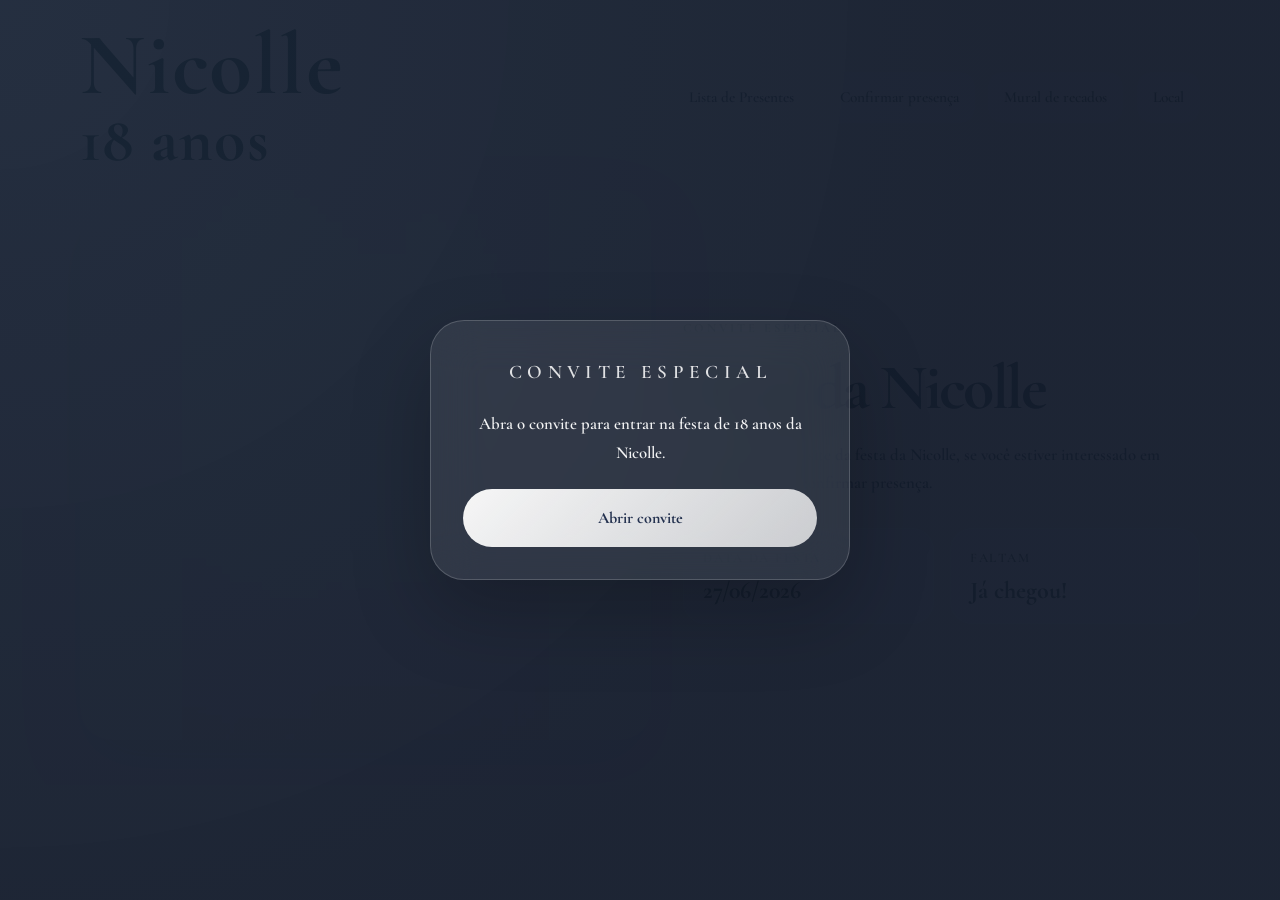
==== index.html @ e5d63ffd "commit 1a2b3c4d5e6f7g8h9i0j Author: Your Name <geovanne @example.com> Date:   Wed Jun 26 12:34:56 20" ====
<!DOCTYPE html>
<html lang="pt-BR">
<head>
  <meta charset="UTF-8" />
  <meta name="viewport" content="width=device-width, initial-scale=1.0" />
  <title>Convite da Nicolle | 18 anos</title>
  <link rel="preconnect" href="https://fonts.googleapis.com" />
  <link rel="preconnect" href="https://fonts.gstatic.com" crossorigin />
  <link href="https://fonts.googleapis.com/css2?family=Cormorant+Garamond:wght@400;500;600;700&display=swap" rel="stylesheet" />
  <link rel="stylesheet" href="styles.css" />
</head>
<body>
  <div class="invitation-overlay" id="invitationOverlay">
    <div class="invitation-card">
      <div class="invitation-card__top">Convite Especial</div>
      <div class="invitation-card__content">
        <p>Abra o convite para entrar na festa de 18 anos da Nicolle.</p>
      </div>
      <button id="openInviteBtn" class="open-invite-btn">Abrir convite</button>
    </div>
  </div>
  <div class="confetti-container" id="confettiContainer" style="pointer-events: none;"></div>

  <header class="hero">
    <div class="topbar">
      <div class="brand">
        <span class="brand__name">Nicolle</span>
        <span class="brand__subtitle">18 anos</span>
      </div>
      <button class="topnav-toggle" aria-label="Abrir menu" aria-expanded="false">
        <span></span>
        <span></span>
        <span></span>
      </button>
      <nav class="topnav" aria-label="Menu principal">
        <a href="presentes.html">Lista de Presentes</a>
        <a href="confirmar.html">Confirmar presença</a>
        <a href="mural.html">Mural de recados</a>
        <a href="aniversario.html">Local</a>
      </nav>
    </div>

    <div class="hero-grid two-columns">
      <div class="hero-visual" aria-hidden="true">
        <img src="/cores/rosa.png.png " />

      </div>

      <div class="hero-copy">
        <p class="eyebrow">Convite especial</p>
        <h1>Festa da Nicolle</h1>
        <p class="hero__text">Seja bem-vindo ao site da festa da Nicolle, se você estiver interessado em participar, vai em confirmar presença.</p>
        <div class="event-info" style="font-family: 'Cormorant Garamond', serif;">
          <div class="event-info__item">
            <span class="event-info__label">Data da festa</span>
            <strong id="eventDate">27/06/2026</strong>
          </div>
          <div class="event-info__item">
            <span class="event-info__label">Faltam</span>
            <strong id="countdownRemaining">
        
            </strong>
          </div>
        </div>
      </div>
    </div>
  </header>

  <main class="container"></main>

  <template id="gift-card-template">
    <article class="gift-card">
      <div class="gift-card__image"></div>
      <div class="gift-card__body">
        <h3 class="gift-card__title"></h3>
        <p class="gift-card__description"></p>
        <span class="gift-card__price"></span>
        <a class="gift-card__buy" target="_blank" rel="noreferrer noopener">Comprar</a>
      </div>
    </article>
  </template>

  <script src="script.js"></script>
</body>
</html>
---- styles.css ----
:root {
  color-scheme: light;
  font-family: 'Cormorant Garamond', serif;
  color: #000000;
}

body {
  font-family: 'Cormorant Garamond', serif;
  font-weight: 600;
  -webkit-font-smoothing: antialiased;
  -moz-osx-font-smoothing: grayscale;
  text-rendering: optimizeLegibility;
  margin: 0;
  min-height: 100vh;
  line-height: 1.65;
  background: rgb(250, 192, 204);
  color: #000000;
  overflow-x: hidden;
}

* {
  box-sizing: border-box;
}

img {
  max-width: 100%;
  display: block;
}

button {
  font: inherit;
}

.invitation-overlay {
  position: fixed;
  inset: 0;
  z-index: 999;
  display: flex;
  align-items: center;
  justify-content: center;
  background: radial-gradient(circle at top left, rgba(25, 39, 56, 0.95), rgba(20, 30, 46, 0.96) 65%);
  color: #f8fbff;
  overflow: hidden;
  transition: opacity 0.6s ease, visibility 0.6s ease;
}

.invitation-overlay.open {
  opacity: 0;
  visibility: hidden;
  pointer-events: none;
}

.invitation-card {
  width: min(420px, calc(100% - 2rem));
  padding: 2.25rem 2rem 2rem;
  border-radius: 34px;
  background: rgba(255, 255, 255, 0.08);
  border: 1px solid rgba(255, 255, 255, 0.18);
  box-shadow: 0 32px 80px rgba(0, 0, 0, 0.22);
  backdrop-filter: blur(24px);
  text-align: center;
  display: grid;
  gap: 1.35rem;
}

.invitation-card__top {
  font-family: 'Cormorant Garamond', serif;
  font-size: 1.2rem;
  letter-spacing: 0.28em;
  text-transform: uppercase;
  color: rgba(255, 255, 255, 0.85);
}

.invitation-card__content {
  display: grid;
  gap: 1rem;
}

.invitation-card__content p {
  margin: 0;
  font-size: 1.05rem;
  line-height: 1.7;
  color: rgba(255, 255, 255, 0.94);
}

.invitation-card__date {
  font-family: inherit;
  font-size: 1.15rem;
  font-weight: 700;
  color: #f9fbff;
  letter-spacing: 0.08em;
}

.open-invite-btn {
  border: none;
  background: linear-gradient(135deg, rgba(250, 250, 250, 0.98), rgba(255, 255, 255, 0.75));
  color: #22304e;
  font-weight: 700;
  padding: 1rem 1.45rem;
  border-radius: 999px;
  cursor: pointer;
  transition: transform 180ms ease, box-shadow 180ms ease, background 180ms ease;
}

.open-invite-btn:hover {
  transform: translateY(-2px);
  box-shadow: 0 14px 30px rgba(49, 65, 95, 0.16);
}

.confetti-container {
  position: fixed;
  inset: 0;
  pointer-events: none;
  overflow: hidden;
  z-index: 900;
}

.confetti {
  position: absolute;
  width: 10px;
  height: 10px;
  background: rgba(255, 255, 255, 0.95);
  opacity: 0;
  border-radius: 2px;
  transform: translate(0, 0) rotate(var(--rotation, 0deg));
  animation: confetti-fall 2.4s ease-out forwards;
}

@keyframes confetti-fall {
  0% {
    opacity: 0;
    transform: translate(0, 0) rotate(var(--rotation, 0deg));
  }
  20% {
    opacity: 1;
    transform: translate(calc(var(--x-offset, 0) * 0.2), calc(var(--y-offset, 0) * 0.2)) rotate(calc(var(--rotation, 0deg) + 120deg));
  }
  60% {
    opacity: 0.75;
  }
  100% {
    opacity: 0;
    transform: translate(var(--x-offset, 0), var(--y-offset, 0)) rotate(calc(var(--rotation, 0deg) + 720deg));
  }
}

.hero {
  padding: 1.5rem 1.5rem 2.8rem;
  overflow: hidden;
  position: relative;
}

.hero--simple {
  padding: 2.2rem 1.5rem 2.2rem;
  background: transparent;
  color: #f9fbff;
}

.hero--simple .topbar {
  margin-bottom: 1.5rem;
}

.topnav-toggle {
  display: none;
  background: none;
  border: none;
  cursor: pointer;
  padding: 0.5rem;
  z-index: 1001;
}

.topnav-toggle span {
  display: block;
  width: 6px;
  height: 6px;
  border-radius: 50%;
  background-color: #f9fbff;
  margin: 4px auto;
  transition: all 0.3s ease;
}

.hero--simple .topnav-toggle span {
  background-color: #1f2936;
}

.hero--simple .eyebrow {
  color: rgba(0, 0, 0, 0.8);
}

.hero--simple h1 {
  color: #000000;
}

.hero--simple .hero__text {
  color: rgba(0, 0, 0, 0.9);
}

.hero-copy--simple {
  max-width: 720px;
}

body.aniversario .container {
  margin: 1rem auto 3rem;
}

body.aniversario .event-frame {
  max-width: 1120px;
  margin: 0 auto;
  display: grid;
  gap: 1.8rem;
}

body.aniversario .map-frame {
  min-height: 320px;
  border-radius: 28px;
  overflow: hidden;
  box-shadow: 0 24px 62px rgba(32, 55, 82, 0.12);
}

body.aniversario .map-frame iframe {
  width: 100%;
  height: 100%;
  border: 0;
}

body.aniversario .event-card {
  background: rgba(255, 255, 255, 0.96);
  border: 1px solid rgba(79, 98, 121, 0.14);
  border-radius: 34px;
  padding: 2rem;
  box-shadow: 0 20px 45px rgba(34, 57, 91, 0.08);
}

body.aniversario .event-card h2 {
  margin: 0.2rem 0 1.2rem;
  font-size: clamp(2rem, 3vw, 2.5rem);
  color: #000000;
  font-weight: 700;
}

body.aniversario .event-card__row {
  display: grid;
  gap: 0.35rem;
  margin-bottom: 1.2rem;
}

body.aniversario .event-card__row span {
  font-size: 0.82rem;
  text-transform: uppercase;
  letter-spacing: 0.12em;
  color: #6f7e94;
}

body.aniversario .event-card__row strong {
  font-size: 1.05rem;
  color: #28354a;
  line-height: 1.7;
}

body.aniversario .event-card__buttons {
  margin-top: 1.6rem;
  display: grid;
  gap: 1rem;
  grid-template-columns: repeat(auto-fit, minmax(220px, 1fr));
}

body.aniversario .action-button {
  display: inline-flex;
  align-items: center;
  justify-content: center;
  padding: 1rem 1.25rem;
  border-radius: 999px;
  text-decoration: none;
  font-weight: 700;
  color: #ffffff;
  background: rgb(250, 192, 204);
  transition: transform 180ms ease, box-shadow 180ms ease, background 180ms ease;
}

body.aniversario .action-button--secondary {
  background: rgb(250, 192, 204);
  color: #1f324b;
}

body.aniversario .action-button:hover {
  transform: translateY(-2px);
  box-shadow: 0 14px 28px rgba(49, 65, 95, 0.14);
}

body.presentes .container {
  margin: 1rem auto 3rem;
}

body.presentes .hero {
  padding-bottom: 1.8rem;
}

body.presentes .hero-grid {
  max-width: 900px;
  margin: 0 auto;
}

.topbar {
  position: relative;
  max-width: 1120px;
  margin: 0 auto 1.2rem;
  display: flex;
  align-items: center;
  justify-content: space-between;
  gap: 0.5rem;
}

.brand {
  display: flex;
  flex-direction: column;
  gap: 0.14rem;
}

.brand__name {
  font-family: 'Cormorant Garamond', serif;
  font-size: clamp(3.2rem, 7vw, 5.5rem);
  font-weight: 700;
  letter-spacing: 0.02em;
  color: #000000;
  line-height: 0.95;
}

.brand__subtitle {
  font-family: 'Cormorant Garamond', serif;
  font-size: clamp(2.4rem, 5vw, 4rem);
  font-weight: 700;
  color: #000000;
  letter-spacing: 0.02em;
  text-transform: none;
  line-height: 0.95;
}

.topnav {
  display: flex;
  flex-wrap: wrap;
  gap: 0.85rem;
}

.topnav a {
  color: #000000;
  text-decoration: none;
  font-weight: 600;
  font-size: 0.96rem;
  opacity: 0.92;
  padding: 0.8rem 1rem;
  border-radius: 14px;
  background: rgba(255, 255, 255, 0.12);
  transition: all 180ms ease;
}

.topnav a:hover {
  opacity: 1;
  background: rgba(255, 255, 255, 0.16);
}

.hero-grid {
  max-width: 1120px;
  margin: 0 auto;
  display: grid;
  grid-template-columns: 1fr;
  gap: 2rem;
  align-items: center;
}

.hero-grid.two-columns {
  grid-template-columns: 1.05fr 0.95fr;
}

.hero-visual {
  min-height: 430px;
  border-radius: 32px;
  box-shadow: 0 24px 62px rgba(32, 55, 82, 0.16);
  overflow: hidden;
  display: grid;
  place-items: center;
  background: transparent;
}

.hero-visual__image {
  width: 100%;
  max-width: 520px;
  height: 100%;
  max-height: 420px;
  object-fit: cover;
  border-radius: 32px;
}


.hero-copy {
  font-family: 'Cormorant Garamond', serif;
}

.eyebrow {
  display: inline-flex;
  text-transform: uppercase;
  letter-spacing: 0.24em;
  font-size: 0.78rem;
  font-weight: 700;
  margin-bottom: 1rem;
  opacity: 0.9;
}

h1 {
  margin: 0;
  font-family: 'Cormorant Garamond', serif;
  font-size: clamp(3rem, 5vw, 5rem);
  font-weight: 700;
  line-height: 1.02;
  letter-spacing: -0.04em;
  color: #000000;
}

h2 {
  font-family: 'Cormorant Garamond', serif;
  font-weight: 700;
  color: #000000;
}

.hero__text {
  margin-top: 1.3rem;
  max-width: 650px;
  font-size: 1.05rem;
  opacity: 0.95;
}

.event-info {
  margin-top: 2rem;
  display: grid;
  grid-template-columns: repeat(2, minmax(0, 1fr));
  gap: 1rem;
}

.event-info__item {
  padding: 1.15rem 1.2rem;
  background: rgba(255, 255, 255, 0.18);
  border: 1px solid rgba(255, 255, 255, 0.28);
  border-radius: 22px;
}

.event-info__label {
  display: block;
  font-family: 'Cormorant Garamond', serif;
  font-size: 0.82rem;
  opacity: 0.85;
  margin-bottom: 0.45rem;
  text-transform: uppercase;
  letter-spacing: 0.14em;
}

.event-info strong {
  display: block;
  font-size: 1.5rem;
  line-height: 1.15;
  color: #f9fbff;
  color: #000000;
}

.hero-actions {
  margin-top: 1.75rem;
}

.hero-actions__label {
  display: block;
  margin-bottom: 0.75rem;
  color: rgba(255, 255, 255, 0.94);
  font-size: 0.94rem;
  letter-spacing: 0.08em;
  text-transform: uppercase;
}

.hero__card {
  display: none;
}

.gift-menu {
  display: grid;
  grid-template-columns: repeat(3, minmax(0, 1fr));
  gap: 0.9rem;
}

.gift-menu__item {
  border: 1px solid rgba(255, 255, 255, 0.22);
  background: rgba(255, 255, 255, 0.16);
  color: #f9fbff;
  padding: 1rem 1.1rem;
  border-radius: 16px;
  cursor: pointer;
  transition: transform 180ms ease, background-color 180ms ease, border-color 180ms ease, box-shadow 180ms ease;
}

.gift-menu__item:hover,
.gift-menu__item.active {
  border-color: rgba(255, 255, 255, 0.9);
  background: rgba(255, 255, 255, 0.28);
  box-shadow: 0 14px 32px rgba(0, 0, 0, 0.08);
  transform: translateY(-2px);
}

.container {
  max-width: 1120px;
  margin: -1.8rem auto 3rem;
  padding: 0 1.5rem;
}

.gift-list {
  background: rgba(244, 250, 255, 0.96);
  border: 1px solid rgba(79, 98, 121, 0.12);
  border-radius: 36px;
  padding: 2rem;
  box-shadow: 0 20px 45px rgba(44, 65, 90, 0.08);
}

.gift-list h2 {
  margin: 0 0 1.5rem;
  font-size: 2rem;
  font-weight: 700;
  letter-spacing: -0.03em;
  color: #000000;
}

.gift-grid {
  display: grid;
  gap: 1.8rem;
  grid-template-columns: repeat(auto-fit, minmax(280px, 1fr));
}

.gift-card {
  display: flex;
  flex-direction: column;
  border: 1px solid rgba(79, 98, 121, 0.12);
  border-radius: 28px;
  overflow: hidden;
  background: #f8fbff;
  transition: transform 200ms ease, box-shadow 200ms ease;
}

.gift-card:hover {
  transform: translateY(-8px);
  box-shadow: 0 28px 60px rgba(39, 62, 88, 0.14);
}

.gift-card__image {
  min-height: 190px;
  background-size: cover;
  background-position: center;
  position: relative;
}

.gift-card__image::after {
  content: '';
  position: absolute;
  inset: 0;
  background: linear-gradient(180deg, rgba(255, 255, 255, 0) 0%, rgba(20, 41, 69, 0.14) 100%);
}

.gift-card__body {
  padding: 1.6rem;
}

.gift-card__buy {
  display: inline-flex;
  align-items: center;
  justify-content: center;
  margin-top: 1rem;
  padding: 0.85rem 1rem;
  border-radius: 999px;
  color: #ffffff;
  background: #5c7ba5;
  text-decoration: none;
  font-weight: 700;
  transition: transform 180ms ease, box-shadow 180ms ease, background 180ms ease;
}

.gift-card__buy:hover {
  transform: translateY(-1px);
  box-shadow: 0 10px 22px rgba(37, 61, 93, 0.16);
}

.gift-card__title {
  margin: 0 0 1rem;
  font-size: 1.2rem;
  color: #24303f;
}

.mural-layout {
  display: grid;
  gap: 2rem;
  grid-template-columns: minmax(280px, 420px) minmax(280px, 1fr);
}

.mural-card {
  background: rgba(248, 251, 255, 0.98);
  border: 1px solid rgba(79, 98, 121, 0.12);
  border-radius: 28px;
  box-shadow: 0 20px 45px rgba(44, 65, 90, 0.08);
}

.mural-card--form {
  padding: 2rem;
}

.mural-card__intro {
  margin-bottom: 1.4rem;
}

.mural-card__intro p {
  margin: 0.8rem 0 0;
  color: #5d6b7f;
  line-height: 1.75;
}

.mural-form {
  display: grid;
  gap: 1rem;
}

.mural-form label {
  display: grid;
  gap: 0.55rem;
  font-weight: 600;
  color: #24303f;
}

.mural-form input,
.mural-form textarea {
  width: 100%;
  border: 1px solid rgba(79, 98, 121, 0.16);
  background: #f9fbff;
  border-radius: 18px;
  padding: 1rem 1.1rem;
  font: inherit;
  color: #213048;
  resize: vertical;
}

.mural-form textarea {
  min-height: 150px;
}

.mural-grid {
  display: grid;
  gap: 1.5rem;
}

.mural-empty {
  padding: 2rem;
  border: 1px dashed rgba(79, 98, 121, 0.24);
  border-radius: 28px;
  background: rgba(236, 243, 252, 0.9);
  color: #4f6a8b;
  font-size: 1rem;
  line-height: 1.8;
}

.mural-card__header {
  display: flex;
  align-items: center;
  gap: 1rem;
  margin-bottom: 1rem;
}

.mural-card__avatar {
  width: 48px;
  height: 48px;
  border-radius: 18px;
  display: grid;
  place-items: center;
  background: #e4eff8;
  font-size: 1.5rem;
}

.mural-card__name {
  display: block;
  font-size: 1rem;
  color: #24303f;
}

.mural-card__time {
  display: block;
  margin-top: 0.2rem;
  color: #6f7e94;
  font-size: 0.88rem;
}

.mural-card__text {
  margin: 0;
  line-height: 1.85;
  color: #475a70;
}

/* --- Quadro Branco de Confirmações --- */
.confirm-board {
  background: #ffffff;
  background: rgba(255, 255, 255, 0.92);
  border-radius: 28px;
  padding: 2rem;
  box-shadow: 0 20px 45px rgba(44, 65, 90, 0.08);
  border: 1px solid rgba(79, 98, 121, 0.12);
  align-self: start;
}

.confirm-grid {
  display: flex;
  flex-wrap: wrap;
  gap: 0.8rem;
}

.confirm-item {
  background: #f4f8fc;
  border: 1px solid #e4eff8;
  padding: 0.6rem 1.2rem;
  border-radius: 999px;
  color: #24303f;
  font-size: 1.05rem;
  display: inline-flex;
  align-items: center;
  gap: 0.5rem;
}

@media (max-width: 960px) {
  .mural-layout {
    grid-template-columns: 1fr;
  }
}


.gift-card__description {
  margin: 0 0 1.3rem;
  color: #5d6b7f;
  line-height: 1.75;
}

.gift-card__price {
  display: inline-flex;
  padding: 0.75rem 1rem;
  border-radius: 999px;
  background: #e4eff8;
  color: #325074;
  font-weight: 700;
}

@media (max-width: 900px) {
  .hero-grid,
  .hero-grid.two-columns {
    grid-template-columns: 1fr;
  }

  .hero-visual {
    min-height: 360px;
    order: 2;
  }

  .hero-copy {
    order: 1;
  }
}

@media (max-width: 640px) {
  .hero {
    padding: 0.8rem 1rem 2.4rem;
  }

  .topbar {
    margin-bottom: 1rem;
    justify-content: center;
  }

  .brand__name,
  .brand__subtitle {
    text-align: center;
  }

  .hero-actions {
    margin-top: 1.4rem;
  }

  .gift-menu {
    grid-template-columns: 1fr;
  }

  .container {
    margin-top: 1rem;
  }

  .hero-visual {
    min-height: 280px;
  }

  .event-info {
    display: flex;
    justify-content: space-between;
    gap: 0.5rem;
  }

  .event-info__item {
    flex: 1;
    padding: 1rem 0.8rem;
  }

  .event-info__item:first-child {
    text-align: left;
  }

  .event-info__item:last-child {
    text-align: right;
  }

  .event-info strong {
    font-size: 1.25rem;
  }

  .topnav-toggle {
    display: block;
    position: absolute;
    top: 50%;
    right: 0;
    transform: translateY(-50%);
  }

  .topnav {
    position: fixed;
    top: 0;
    left: 0;
    right: 0;
    bottom: 0;
    background: rgba(230, 239, 248, 0.98);
    backdrop-filter: blur(8px);
    flex-direction: column;
    justify-content: center;
    align-items: center;
    z-index: 1000;
    opacity: 0;
    visibility: hidden;
    transform: translateY(-20px);
    transition: all 0.4s cubic-bezier(0.4, 0, 0.2, 1);
    gap: 0;
  }

  .topnav.is-open {
    opacity: 1;
    visibility: visible;
    transform: translateY(0);
  }

  .topnav a {
    font-size: 1.4rem;
    color: #000000;
    background: none;
    margin-bottom: 1.5rem;
    width: 100%;
    text-align: center;
    opacity: 0;
    transform: translateY(10px);
    transition: all 0.4s ease;
  }

  .topnav.is-open a {
    opacity: 1;
    transform: translateY(0);
  }

  .topnav.is-open a:nth-child(1) { transition-delay: 0.1s; }
  .topnav.is-open a:nth-child(2) { transition-delay: 0.15s; }
  .topnav.is-open a:nth-child(3) { transition-delay: 0.2s; }
  .topnav.is-open a:nth-child(4) { transition-delay: 0.25s; }

  .topnav-toggle.is-active span:nth-child(1) { transform: translateY(10px) rotate(45deg); width: 26px; height: 2px; border-radius: 2px; background-color: #1f2936; }
  .topnav-toggle.is-active span:nth-child(2) { opacity: 0; }
  .topnav-toggle.is-active span:nth-child(3) { transform: translateY(-10px) rotate(-45deg); width: 26px; height: 2px; border-radius: 2px; background-color: #1f2936; }
  .topnav-toggle.is-active span { background-color: #1f2936; }
}
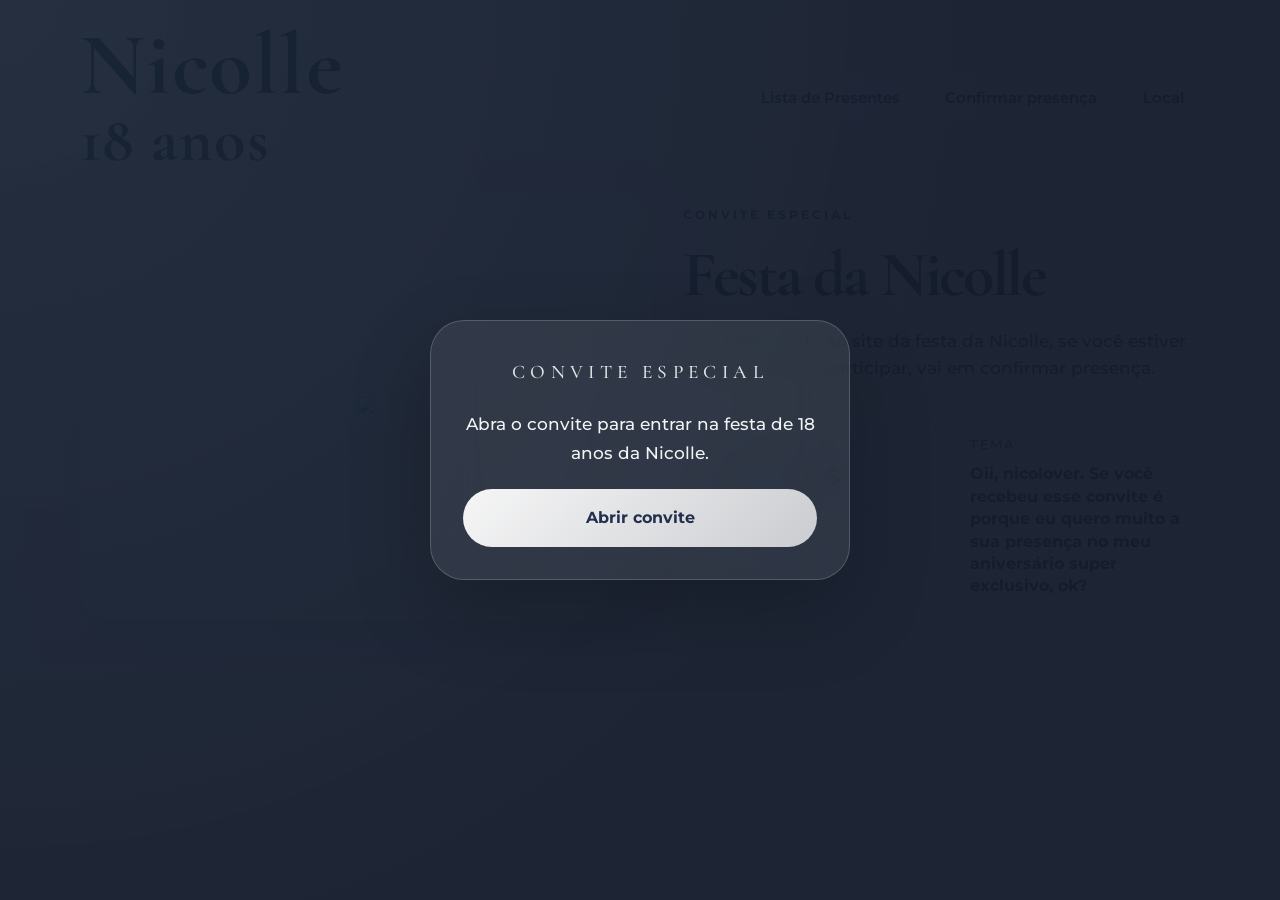
==== commit edc5d4df: "dasdas" ====
--- a/index.html
+++ b/index.html
@@ -4,9 +4,9 @@
   <meta charset="UTF-8" />
   <meta name="viewport" content="width=device-width, initial-scale=1.0" />
   <title>Convite da Nicolle | 18 anos</title>
-  <link rel="preconnect" href="https://fonts.googleapis.com" />
-  <link rel="preconnect" href="https://fonts.gstatic.com" crossorigin />
-  <link href="https://fonts.googleapis.com/css2?family=Cormorant+Garamond:wght@400;500;600;700&display=swap" rel="stylesheet" />
+  <link rel="preconnect" href="https://fonts.googleapis.com">
+  <link rel="preconnect" href="https://fonts.gstatic.com" crossorigin>
+  <link href="https://fonts.googleapis.com/css2?family=Cormorant+Garamond:ital,wght@0,300..700;1,300..700&family=Montserrat:ital,wght@0,100..900;1,100..900&display=swap" rel="stylesheet">
   <link rel="stylesheet" href="styles.css" />
 </head>
 <body>
@@ -35,14 +35,13 @@
       <nav class="topnav" aria-label="Menu principal">
         <a href="presentes.html">Lista de Presentes</a>
         <a href="confirmar.html">Confirmar presença</a>
-        <a href="mural.html">Mural de recados</a>
         <a href="aniversario.html">Local</a>
       </nav>
     </div>
 
     <div class="hero-grid two-columns">
       <div class="hero-visual" aria-hidden="true">
-        <img src="/cores/rosa.png.png " />
+        <img src="https://scontent.xx.fbcdn.net/v/t1.15752-9/671535489_1288240626767702_2018086350323237250_n.png?_nc_cat=100&ccb=1-7&_nc_sid=fc17b8&_nc_ohc=SfGfIssnl1kQ7kNvwH-t7At&_nc_oc=AdotKRq7jqGrBVahLbDpLik_Zgi1glzi1rRm4SOlRZ9rYK_DNW1yYFso9g8jLYvJqHZsQiW-X8ra24jICd8PnxFV&_nc_ad=z-m&_nc_cid=0&_nc_zt=23&_nc_ht=scontent.xx&oh=03_Q7cD5QF7-x3QbiytbBu4xx2JhMkJfIA_Owsz6GFBWq3z5dP5CQ&oe=6A346065 " />
 
       </div>
 
@@ -50,16 +49,14 @@
         <p class="eyebrow">Convite especial</p>
         <h1>Festa da Nicolle</h1>
         <p class="hero__text">Seja bem-vindo ao site da festa da Nicolle, se você estiver interessado em participar, vai em confirmar presença.</p>
-        <div class="event-info" style="font-family: 'Cormorant Garamond', serif;">
+        <div class="event-info">
           <div class="event-info__item">
             <span class="event-info__label">Data da festa</span>
             <strong id="eventDate">27/06/2026</strong>
           </div>
           <div class="event-info__item">
-            <span class="event-info__label">Faltam</span>
-            <strong id="countdownRemaining">
-        
-            </strong>
+            <span class="event-info__label">Tema</span>
+            <strong style="font-size: 1rem; line-height: 1.4;">Oii, nicolover. Se você recebeu esse convite é porque eu quero muito a sua presença no meu aniversário super exclusivo, ok?</strong>
           </div>
         </div>
       </div>
--- a/styles.css
+++ b/styles.css
@@ -1,12 +1,12 @@
 :root {
   color-scheme: light;
-  font-family: 'Cormorant Garamond', serif;
+  font-family: 'Montserrat', sans-serif;
   color: #000000;
 }
 
 body {
-  font-family: 'Cormorant Garamond', serif;
-  font-weight: 600;
+  font-family: 'Montserrat', sans-serif;
+  font-weight: 500;
   -webkit-font-smoothing: antialiased;
   -moz-osx-font-smoothing: grayscale;
   text-rendering: optimizeLegibility;
@@ -391,7 +391,7 @@
 }
 
 
-.hero-copy {
+h1, h2, h3, h4, h5, h6 {
   font-family: 'Cormorant Garamond', serif;
 }
 
@@ -407,7 +407,6 @@
 
 h1 {
   margin: 0;
-  font-family: 'Cormorant Garamond', serif;
   font-size: clamp(3rem, 5vw, 5rem);
   font-weight: 700;
   line-height: 1.02;
@@ -416,7 +415,6 @@
 }
 
 h2 {
-  font-family: 'Cormorant Garamond', serif;
   font-weight: 700;
   color: #000000;
 }
@@ -444,7 +442,6 @@
 
 .event-info__label {
   display: block;
-  font-family: 'Cormorant Garamond', serif;
   font-size: 0.82rem;
   opacity: 0.85;
   margin-bottom: 0.45rem;
@@ -456,7 +453,6 @@
   display: block;
   font-size: 1.5rem;
   line-height: 1.15;
-  color: #f9fbff;
   color: #000000;
 }
 
@@ -655,42 +651,6 @@
   color: #4f6a8b;
   font-size: 1rem;
   line-height: 1.8;
-}
-
-.mural-card__header {
-  display: flex;
-  align-items: center;
-  gap: 1rem;
-  margin-bottom: 1rem;
-}
-
-.mural-card__avatar {
-  width: 48px;
-  height: 48px;
-  border-radius: 18px;
-  display: grid;
-  place-items: center;
-  background: #e4eff8;
-  font-size: 1.5rem;
-}
-
-.mural-card__name {
-  display: block;
-  font-size: 1rem;
-  color: #24303f;
-}
-
-.mural-card__time {
-  display: block;
-  margin-top: 0.2rem;
-  color: #6f7e94;
-  font-size: 0.88rem;
-}
-
-.mural-card__text {
-  margin: 0;
-  line-height: 1.85;
-  color: #475a70;
 }
 
 /* --- Quadro Branco de Confirmações --- */
